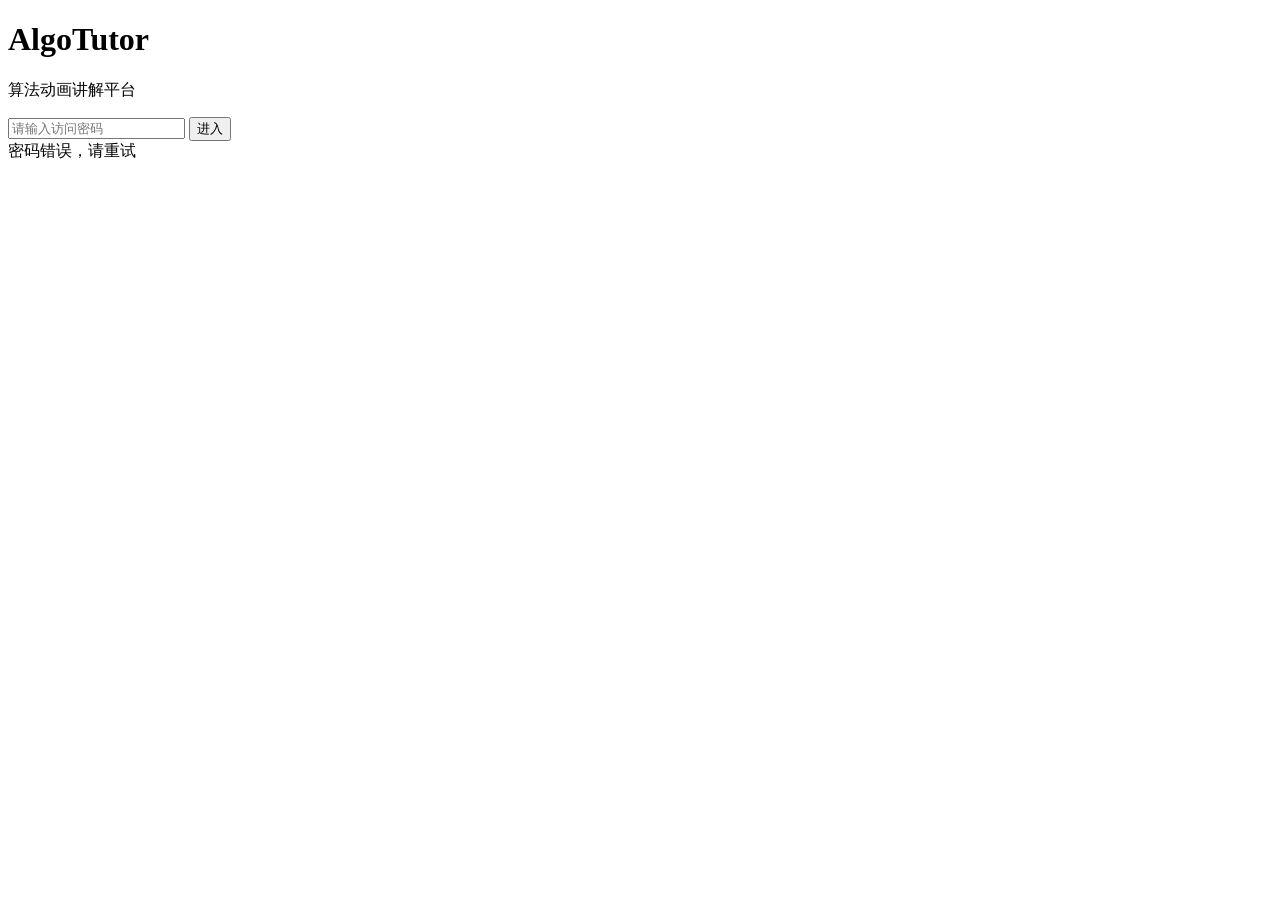
==== index.html @ 1b726865 "Add index.html" ====
<!DOCTYPE html>
<html lang="zh-CN">
<head>
    <meta charset="UTF-8">
    <meta name="viewport" content="width=device-width, initial-scale=1.0, maximum-scale=1.0, user-scalable=no">
    <title>算法动画讲解 - AlgoTutor</title>
    <link rel="stylesheet" href="_shared/style.css">
</head>
<body>
    <!-- Password Screen -->
    <div id="pwd-screen">
        <h1>AlgoTutor</h1>
        <p>算法动画讲解平台</p>
        <input type="password" id="pwd-input" placeholder="请输入访问密码" onkeydown="if(event.key==='Enter')checkPwd()">
        <button onclick="checkPwd()">进入</button>
        <div class="error" id="pwd-error">密码错误，请重试</div>
    </div>

    <!-- Main Content (hidden until password correct) -->
    <div id="main-content" style="display:none;">
        <div class="container">
            <h1>AlgoTutor</h1>
            <p class="subtitle">算法动画讲解平台</p>

            <div class="card">
                <h2>题目列表</h2>
                <p>点击题目卡片进入动画讲解页面</p>
                <div class="home-grid">
                    <a href="abc255c.html" class="problem-card">
                        <div class="id">ABC255C</div>
                        <h3>±1操作</h3>
                        <p>给定整数X，通过±1操作使其变成等差数列中的"好数"，求最小操作次数。</p>
                        <span class="tag">等差数列 / 最近距离</span>
                    </a>
                    <a href="n5696.html" class="problem-card">
                        <div class="id">N5696</div>
                        <h3>完数的判定与统计</h3>
                        <p>完数等于其所有真因子之和。输入N，输出小于N的所有完数及个数。</p>
                        <span class="tag">因子 / 枚举</span>
                    </a>
                    <a href="n4026.html" class="problem-card">
                        <div class="id">N4026</div>
                        <h3>筛选质数</h3>
                        <p>输入正整数n，输出小于等于n的所有质数。学习质数的判定方法。</p>
                        <span class="tag">质数 / 筛法</span>
                    </a>
                </div>
            </div>

            <div class="card">
                <h2>使用说明</h2>
                <ul>
                    <li>每道题都有<strong>交互式数轴动画</strong>，可以调整参数观察不同情况</li>
                    <li>点击<strong>「开始讲解」</strong>可以自动播放分步动画</li>
                    <li>每一步都配有对应的<strong>C++代码</strong>和文字说明</li>
                    <li>支持<strong>暂停/继续</strong>、<strong>上一步/下一步</strong>手动控制</li>
                </ul>
            </div>

            <p class="subtitle" style="margin-top:20px; font-size:0.75em;">
                AlgoTutor | 密码保护内容，请勿外传
            </p>
        </div>
    </div>

    <script>
        const CORRECT_PWD = 'tangtang';

        function checkPwd() {
            const input = document.getElementById('pwd-input').value;
            if (input === CORRECT_PWD) {
                document.getElementById('pwd-screen').style.display = 'none';
                document.getElementById('main-content').style.display = 'block';
                sessionStorage.setItem('algo_auth', '1');
            } else {
                document.getElementById('pwd-error').style.display = 'block';
                document.getElementById('pwd-input').value = '';
            }
        }

        // Auto-login if already authenticated in this session
        if (sessionStorage.getItem('algo_auth') === '1') {
            document.getElementById('pwd-screen').style.display = 'none';
            document.getElementById('main-content').style.display = 'block';
        }
    </script>
</body>
</html>
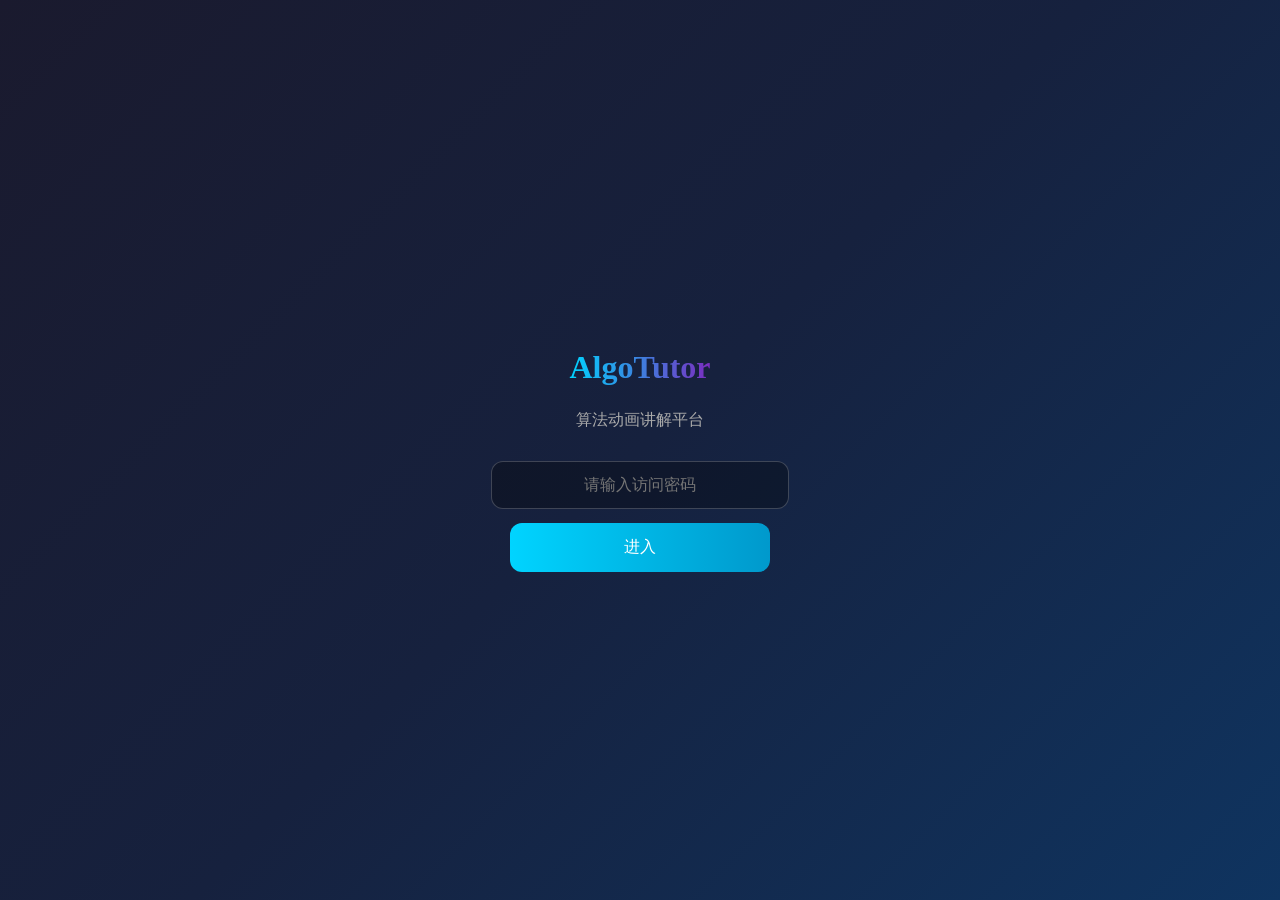
==== commit 278fa1b2: "Fix: rename _shared to shared, improve UI" ====
--- a/index.html
+++ b/index.html
@@ -1,88 +1,88 @@
-<!DOCTYPE html>
-<html lang="zh-CN">
-<head>
-    <meta charset="UTF-8">
-    <meta name="viewport" content="width=device-width, initial-scale=1.0, maximum-scale=1.0, user-scalable=no">
-    <title>算法动画讲解 - AlgoTutor</title>
-    <link rel="stylesheet" href="_shared/style.css">
-</head>
-<body>
-    <!-- Password Screen -->
-    <div id="pwd-screen">
-        <h1>AlgoTutor</h1>
-        <p>算法动画讲解平台</p>
-        <input type="password" id="pwd-input" placeholder="请输入访问密码" onkeydown="if(event.key==='Enter')checkPwd()">
-        <button onclick="checkPwd()">进入</button>
-        <div class="error" id="pwd-error">密码错误，请重试</div>
-    </div>
-
-    <!-- Main Content (hidden until password correct) -->
-    <div id="main-content" style="display:none;">
-        <div class="container">
-            <h1>AlgoTutor</h1>
-            <p class="subtitle">算法动画讲解平台</p>
-
-            <div class="card">
-                <h2>题目列表</h2>
-                <p>点击题目卡片进入动画讲解页面</p>
-                <div class="home-grid">
-                    <a href="abc255c.html" class="problem-card">
-                        <div class="id">ABC255C</div>
-                        <h3>±1操作</h3>
-                        <p>给定整数X，通过±1操作使其变成等差数列中的"好数"，求最小操作次数。</p>
-                        <span class="tag">等差数列 / 最近距离</span>
-                    </a>
-                    <a href="n5696.html" class="problem-card">
-                        <div class="id">N5696</div>
-                        <h3>完数的判定与统计</h3>
-                        <p>完数等于其所有真因子之和。输入N，输出小于N的所有完数及个数。</p>
-                        <span class="tag">因子 / 枚举</span>
-                    </a>
-                    <a href="n4026.html" class="problem-card">
-                        <div class="id">N4026</div>
-                        <h3>筛选质数</h3>
-                        <p>输入正整数n，输出小于等于n的所有质数。学习质数的判定方法。</p>
-                        <span class="tag">质数 / 筛法</span>
-                    </a>
-                </div>
-            </div>
-
-            <div class="card">
-                <h2>使用说明</h2>
-                <ul>
-                    <li>每道题都有<strong>交互式数轴动画</strong>，可以调整参数观察不同情况</li>
-                    <li>点击<strong>「开始讲解」</strong>可以自动播放分步动画</li>
-                    <li>每一步都配有对应的<strong>C++代码</strong>和文字说明</li>
-                    <li>支持<strong>暂停/继续</strong>、<strong>上一步/下一步</strong>手动控制</li>
-                </ul>
-            </div>
-
-            <p class="subtitle" style="margin-top:20px; font-size:0.75em;">
-                AlgoTutor | 密码保护内容，请勿外传
-            </p>
-        </div>
-    </div>
-
-    <script>
-        const CORRECT_PWD = 'tangtang';
-
-        function checkPwd() {
-            const input = document.getElementById('pwd-input').value;
-            if (input === CORRECT_PWD) {
-                document.getElementById('pwd-screen').style.display = 'none';
-                document.getElementById('main-content').style.display = 'block';
-                sessionStorage.setItem('algo_auth', '1');
-            } else {
-                document.getElementById('pwd-error').style.display = 'block';
-                document.getElementById('pwd-input').value = '';
-            }
-        }
-
-        // Auto-login if already authenticated in this session
-        if (sessionStorage.getItem('algo_auth') === '1') {
-            document.getElementById('pwd-screen').style.display = 'none';
-            document.getElementById('main-content').style.display = 'block';
-        }
-    </script>
-</body>
-</html>
+<!DOCTYPE html>
+<html lang="zh-CN">
+<head>
+    <meta charset="UTF-8">
+    <meta name="viewport" content="width=device-width, initial-scale=1.0, maximum-scale=1.0, user-scalable=no">
+    <title>算法动画讲解 - AlgoTutor</title>
+    <link rel="stylesheet" href="shared/style.css">
+</head>
+<body>
+    <!-- Password Screen -->
+    <div id="pwd-screen" style="position:fixed;inset:0;background:linear-gradient(135deg,#1a1a2e 0%,#16213e 50%,#0f3460 100%);display:flex;flex-direction:column;align-items:center;justify-content:center;z-index:1000;">
+        <h1 style="font-size:2em;margin-bottom:8px;background:linear-gradient(90deg,#00d4ff,#7b2cbf);-webkit-background-clip:text;-webkit-text-fill-color:transparent;">AlgoTutor</h1>
+        <p style="color:#aaa;margin-bottom:30px;font-size:1em;">算法动画讲解平台</p>
+        <input type="password" id="pwd-input" placeholder="请输入访问密码" onkeydown="if(event.key==='Enter')checkPwd()" style="width:260px;padding:14px 18px;border:1px solid rgba(255,255,255,0.2);border-radius:12px;background:rgba(0,0,0,0.3);color:#fff;font-size:1em;text-align:center;margin-bottom:14px;outline:none;">
+        <button onclick="checkPwd()" style="width:260px;padding:14px;background:linear-gradient(90deg,#00d4ff,#0099cc);color:#fff;border:none;border-radius:12px;font-size:1em;cursor:pointer;">进入</button>
+        <div class="error" id="pwd-error" style="color:#ff6b6b;margin-top:12px;font-size:0.9em;display:none;">密码错误，请重试</div>
+    </div>
+
+    <!-- Main Content (hidden until password correct) -->
+    <div id="main-content" style="display:none;">
+        <div class="container">
+            <h1>AlgoTutor</h1>
+            <p class="subtitle">算法动画讲解平台</p>
+
+            <div class="card">
+                <h2>题目列表</h2>
+                <p>点击题目卡片进入动画讲解页面</p>
+                <div class="home-grid">
+                    <a href="abc255c.html" class="problem-card">
+                        <div class="id">ABC255C</div>
+                        <h3>±1操作</h3>
+                        <p>给定整数X，通过±1操作使其变成等差数列中的"好数"，求最小操作次数。</p>
+                        <span class="tag">等差数列 / 最近距离</span>
+                    </a>
+                    <a href="n5696.html" class="problem-card">
+                        <div class="id">N5696</div>
+                        <h3>完数的判定与统计</h3>
+                        <p>完数等于其所有真因子之和。输入N，输出小于N的所有完数及个数。</p>
+                        <span class="tag">因子 / 枚举</span>
+                    </a>
+                    <a href="n4026.html" class="problem-card">
+                        <div class="id">N4026</div>
+                        <h3>筛选质数</h3>
+                        <p>输入正整数n，输出小于等于n的所有质数。学习质数的判定方法。</p>
+                        <span class="tag">质数 / 筛法</span>
+                    </a>
+                </div>
+            </div>
+
+            <div class="card">
+                <h2>使用说明</h2>
+                <ul>
+                    <li>每道题都有<strong>交互式数轴动画</strong>，可以调整参数观察不同情况</li>
+                    <li>点击<strong>「开始讲解」</strong>可以自动播放分步动画</li>
+                    <li>每一步都配有对应的<strong>C++代码</strong>和文字说明</li>
+                    <li>支持<strong>暂停/继续</strong>、<strong>上一步/下一步</strong>手动控制</li>
+                </ul>
+            </div>
+
+            <p class="subtitle" style="margin-top:20px; font-size:0.75em;">
+                AlgoTutor | 密码保护内容，请勿外传
+            </p>
+        </div>
+    </div>
+
+    <script>
+        const CORRECT_PWD = 'tangtang';
+
+        function checkPwd() {
+            const input = document.getElementById('pwd-input').value;
+            if (input === CORRECT_PWD) {
+                document.getElementById('pwd-screen').style.display = 'none';
+                document.getElementById('main-content').style.display = 'block';
+                sessionStorage.setItem('algo_auth', '1');
+            } else {
+                document.getElementById('pwd-error').style.display = 'block';
+                document.getElementById('pwd-input').value = '';
+            }
+        }
+
+        // Auto-login if already authenticated in this session
+        if (sessionStorage.getItem('algo_auth') === '1') {
+            document.getElementById('pwd-screen').style.display = 'none';
+            document.getElementById('main-content').style.display = 'block';
+        }
+    </script>
+</body>
+</html>
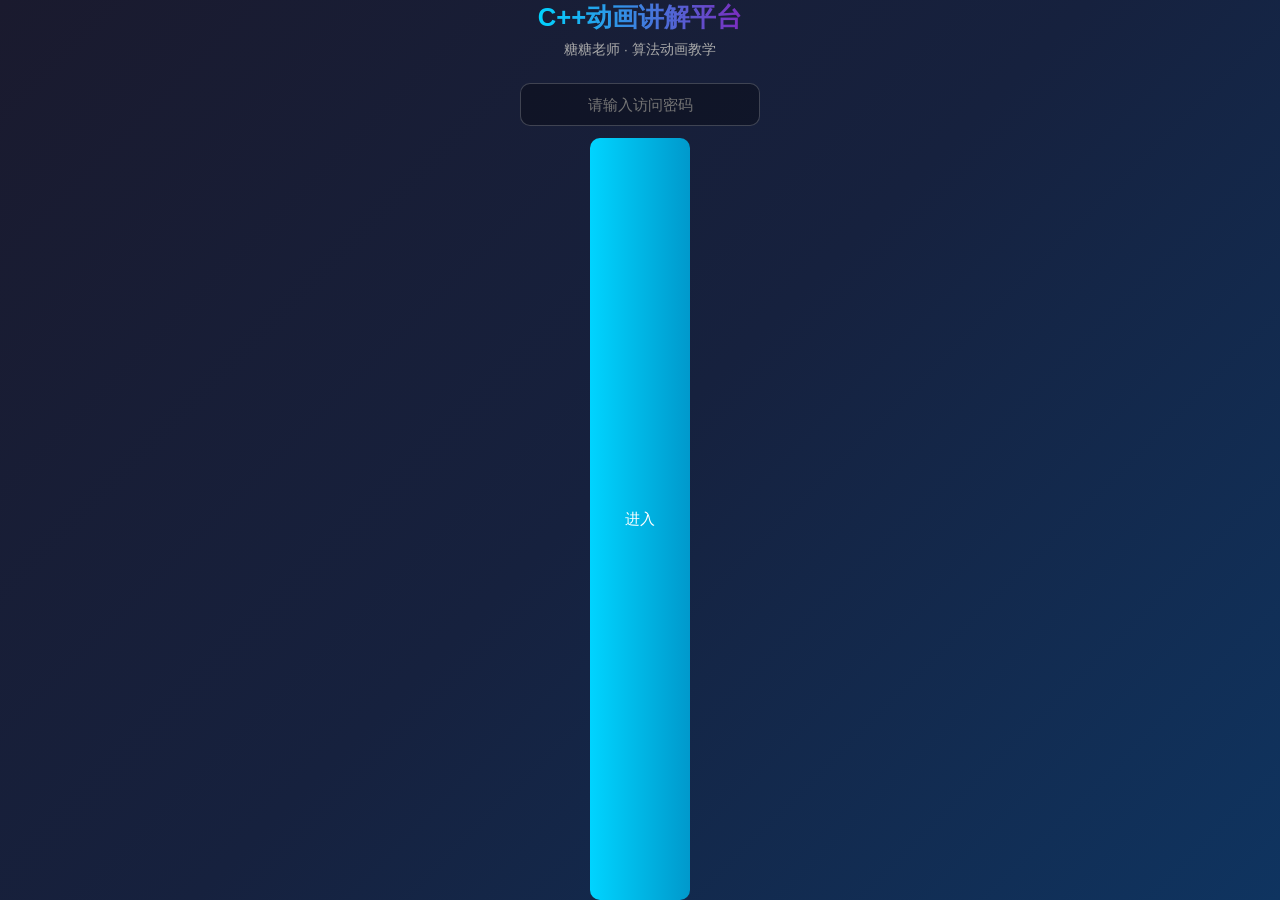
==== commit e489a19a: "UI redesign: search box, credit, better layout for index.html" ====
--- a/index.html
+++ b/index.html
@@ -1,88 +1,179 @@
-<!DOCTYPE html>
-<html lang="zh-CN">
-<head>
-    <meta charset="UTF-8">
-    <meta name="viewport" content="width=device-width, initial-scale=1.0, maximum-scale=1.0, user-scalable=no">
-    <title>算法动画讲解 - AlgoTutor</title>
-    <link rel="stylesheet" href="shared/style.css">
-</head>
-<body>
-    <!-- Password Screen -->
-    <div id="pwd-screen" style="position:fixed;inset:0;background:linear-gradient(135deg,#1a1a2e 0%,#16213e 50%,#0f3460 100%);display:flex;flex-direction:column;align-items:center;justify-content:center;z-index:1000;">
-        <h1 style="font-size:2em;margin-bottom:8px;background:linear-gradient(90deg,#00d4ff,#7b2cbf);-webkit-background-clip:text;-webkit-text-fill-color:transparent;">AlgoTutor</h1>
-        <p style="color:#aaa;margin-bottom:30px;font-size:1em;">算法动画讲解平台</p>
-        <input type="password" id="pwd-input" placeholder="请输入访问密码" onkeydown="if(event.key==='Enter')checkPwd()" style="width:260px;padding:14px 18px;border:1px solid rgba(255,255,255,0.2);border-radius:12px;background:rgba(0,0,0,0.3);color:#fff;font-size:1em;text-align:center;margin-bottom:14px;outline:none;">
-        <button onclick="checkPwd()" style="width:260px;padding:14px;background:linear-gradient(90deg,#00d4ff,#0099cc);color:#fff;border:none;border-radius:12px;font-size:1em;cursor:pointer;">进入</button>
-        <div class="error" id="pwd-error" style="color:#ff6b6b;margin-top:12px;font-size:0.9em;display:none;">密码错误，请重试</div>
-    </div>
-
-    <!-- Main Content (hidden until password correct) -->
-    <div id="main-content" style="display:none;">
-        <div class="container">
-            <h1>AlgoTutor</h1>
-            <p class="subtitle">算法动画讲解平台</p>
-
-            <div class="card">
-                <h2>题目列表</h2>
-                <p>点击题目卡片进入动画讲解页面</p>
-                <div class="home-grid">
-                    <a href="abc255c.html" class="problem-card">
-                        <div class="id">ABC255C</div>
-                        <h3>±1操作</h3>
-                        <p>给定整数X，通过±1操作使其变成等差数列中的"好数"，求最小操作次数。</p>
-                        <span class="tag">等差数列 / 最近距离</span>
-                    </a>
-                    <a href="n5696.html" class="problem-card">
-                        <div class="id">N5696</div>
-                        <h3>完数的判定与统计</h3>
-                        <p>完数等于其所有真因子之和。输入N，输出小于N的所有完数及个数。</p>
-                        <span class="tag">因子 / 枚举</span>
-                    </a>
-                    <a href="n4026.html" class="problem-card">
-                        <div class="id">N4026</div>
-                        <h3>筛选质数</h3>
-                        <p>输入正整数n，输出小于等于n的所有质数。学习质数的判定方法。</p>
-                        <span class="tag">质数 / 筛法</span>
-                    </a>
-                </div>
-            </div>
-
-            <div class="card">
-                <h2>使用说明</h2>
-                <ul>
-                    <li>每道题都有<strong>交互式数轴动画</strong>，可以调整参数观察不同情况</li>
-                    <li>点击<strong>「开始讲解」</strong>可以自动播放分步动画</li>
-                    <li>每一步都配有对应的<strong>C++代码</strong>和文字说明</li>
-                    <li>支持<strong>暂停/继续</strong>、<strong>上一步/下一步</strong>手动控制</li>
-                </ul>
-            </div>
-
-            <p class="subtitle" style="margin-top:20px; font-size:0.75em;">
-                AlgoTutor | 密码保护内容，请勿外传
-            </p>
-        </div>
-    </div>
-
-    <script>
-        const CORRECT_PWD = 'tangtang';
-
-        function checkPwd() {
-            const input = document.getElementById('pwd-input').value;
-            if (input === CORRECT_PWD) {
-                document.getElementById('pwd-screen').style.display = 'none';
-                document.getElementById('main-content').style.display = 'block';
-                sessionStorage.setItem('algo_auth', '1');
-            } else {
-                document.getElementById('pwd-error').style.display = 'block';
-                document.getElementById('pwd-input').value = '';
-            }
-        }
-
-        // Auto-login if already authenticated in this session
-        if (sessionStorage.getItem('algo_auth') === '1') {
-            document.getElementById('pwd-screen').style.display = 'none';
-            document.getElementById('main-content').style.display = 'block';
-        }
-    </script>
-</body>
-</html>
+<!DOCTYPE html>
+<html lang="zh-CN">
+<head>
+    <meta charset="UTF-8">
+    <meta name="viewport" content="width=device-width, initial-scale=1.0, maximum-scale=1.0, user-scalable=no">
+    <title>C++动画讲解平台</title>
+    <link rel="stylesheet" href="shared/style.css">
+    <style>
+        /* Quick search section */
+        .quick-search {
+            background: var(--surface);
+            border-radius: 12px;
+            padding: 14px;
+            margin-bottom: 12px;
+            border: 1px solid var(--rule);
+            text-align: center;
+        }
+        .quick-search h3 {
+            color: var(--accent);
+            margin-bottom: 10px;
+            font-size: 0.95em;
+        }
+        .search-row {
+            display: flex;
+            gap: 8px;
+            justify-content: center;
+            align-items: center;
+        }
+        .search-row input {
+            width: 140px;
+            padding: 10px 14px;
+            border: 1px solid rgba(255,255,255,0.2);
+            border-radius: 10px;
+            background: rgba(0,0,0,0.3);
+            color: #fff;
+            font-size: 1em;
+            text-align: center;
+            outline: none;
+        }
+        .search-row input:focus {
+            border-color: var(--accent);
+        }
+        .search-row button {
+            padding: 10px 18px;
+            background: linear-gradient(90deg, var(--accent), #0099cc);
+            color: #fff;
+            border: none;
+            border-radius: 10px;
+            font-size: 0.9em;
+            cursor: pointer;
+            white-space: nowrap;
+        }
+        .search-result {
+            margin-top: 8px;
+            color: var(--accent);
+            font-size: 0.85em;
+            min-height: 20px;
+        }
+        /* Credit footer */
+        .credit-footer {
+            text-align: center;
+            padding: 16px;
+            margin-top: 16px;
+        }
+        .credit-footer .teacher {
+            font-size: 1em;
+            color: var(--accent);
+            font-weight: bold;
+            margin-bottom: 4px;
+        }
+        .credit-footer .note {
+            font-size: 0.75em;
+            color: var(--muted);
+        }
+    </style>
+</head>
+<body>
+    <!-- Password Screen -->
+    <div id="pwd-screen" style="position:fixed;inset:0;background:linear-gradient(135deg,#1a1a2e 0%,#16213e 50%,#0f3460 100%);display:flex;flex-direction:column;align-items:center;justify-content:center;z-index:1000;">
+        <h1 style="font-size:1.6em;margin-bottom:6px;background:linear-gradient(90deg,#00d4ff,#7b2cbf);-webkit-background-clip:text;-webkit-text-fill-color:transparent;">C++动画讲解平台</h1>
+        <p style="color:#aaa;margin-bottom:24px;font-size:0.85em;">糖糖老师 · 算法动画教学</p>
+        <input type="password" id="pwd-input" placeholder="请输入访问密码" onkeydown="if(event.key==='Enter')checkPwd()" style="width:240px;padding:12px 16px;border:1px solid rgba(255,255,255,0.2);border-radius:10px;background:rgba(0,0,0,0.3);color:#fff;font-size:0.95em;text-align:center;margin-bottom:12px;outline:none;">
+        <button onclick="checkPwd()" style="width:240px;padding:12px;background:linear-gradient(90deg,#00d4ff,#0099cc);color:#fff;border:none;border-radius:10px;font-size:0.95em;cursor:pointer;">进入</button>
+        <div id="pwd-error" style="color:#ff6b6b;margin-top:10px;font-size:0.85em;display:none;">密码错误，请重试</div>
+    </div>
+
+    <!-- Main Content -->
+    <div id="main-content" style="display:none;">
+        <div class="container">
+            <h1>C++动画讲解平台</h1>
+            <p class="subtitle">糖糖老师 · 算法动画教学</p>
+
+            <!-- Quick Search -->
+            <div class="quick-search">
+                <h3>快速查找题目</h3>
+                <div class="search-row">
+                    <input type="text" id="searchInput" placeholder="输入题号，如 N5696" onkeydown="if(event.key==='Enter')searchProblem()">
+                    <button onclick="searchProblem()">查找</button>
+                </div>
+                <div class="search-result" id="searchResult"></div>
+            </div>
+
+            <!-- Problem List -->
+            <div class="card">
+                <h2>题目列表</h2>
+                <p>点击题目卡片进入动画讲解</p>
+                <div class="home-grid">
+                    <a href="abc255c.html" class="problem-card">
+                        <div class="id">ABC255C</div>
+                        <h3>±1操作</h3>
+                        <p>给定整数X，通过±1操作使其变成等差数列中的"好数"，求最小操作次数。</p>
+                        <span class="tag">等差数列 / 最近距离</span>
+                    </a>
+                    <a href="n5696.html" class="problem-card">
+                        <div class="id">N5696</div>
+                        <h3>完数的判定与统计</h3>
+                        <p>完数等于其所有真因子之和。输入N，输出小于N的所有完数及个数。</p>
+                        <span class="tag">因子 / 枚举</span>
+                    </a>
+                    <a href="n4026.html" class="problem-card">
+                        <div class="id">N4026</div>
+                        <h3>筛选质数</h3>
+                        <p>输入正整数n，输出小于等于n的所有质数。学习质数的判定方法。</p>
+                        <span class="tag">质数 / 试除法</span>
+                    </a>
+                </div>
+            </div>
+
+            <!-- Credit -->
+            <div class="credit-footer">
+                <div class="teacher">糖糖老师 制作</div>
+                <div class="note">C++动画讲解平台 · 仅供教学使用 · 请勿外传</div>
+            </div>
+        </div>
+    </div>
+
+    <script>
+        const CORRECT_PWD = 'tangtang';
+
+        // Problem database
+        const problems = {
+            'abc255c': { url: 'abc255c.html', name: 'ABC255C ±1操作' },
+            'c0904': { url: 'abc255c.html', name: 'ABC255C ±1操作' },
+            'n5696': { url: 'n5696.html', name: 'N5696 完数的判定与统计' },
+            'n4026': { url: 'n4026.html', name: 'N4026 筛选质数' }
+        };
+
+        function checkPwd() {
+            const input = document.getElementById('pwd-input').value;
+            if (input === CORRECT_PWD) {
+                document.getElementById('pwd-screen').style.display = 'none';
+                document.getElementById('main-content').style.display = 'block';
+                sessionStorage.setItem('algo_auth', '1');
+            } else {
+                document.getElementById('pwd-error').style.display = 'block';
+                document.getElementById('pwd-input').value = '';
+            }
+        }
+
+        function searchProblem() {
+            const input = document.getElementById('searchInput').value.trim().toLowerCase();
+            const resultDiv = document.getElementById('searchResult');
+            if (!input) { resultDiv.innerHTML = ''; return; }
+
+            const problem = problems[input];
+            if (problem) {
+                resultDiv.innerHTML = '找到：<a href="' + problem.url + '" style="color:#00d4ff;text-decoration:underline;">' + problem.name + ' → 点击进入</a>';
+            } else {
+                resultDiv.innerHTML = '未找到题目 "' + input + '"，请检查题号是否正确';
+            }
+        }
+
+        if (sessionStorage.getItem('algo_auth') === '1') {
+            document.getElementById('pwd-screen').style.display = 'none';
+            document.getElementById('main-content').style.display = 'block';
+        }
+    </script>
+</body>
+</html>
--- a/shared/style.css
+++ b/shared/style.css
@@ -0,0 +1,294 @@
+/* === AlgoTutor Shared Styles === */
+* { margin: 0; padding: 0; box-sizing: border-box; }
+
+:root {
+    --bg: #1a1a2e;
+    --bg2: #16213e;
+    --surface: rgba(255,255,255,0.05);
+    --ink: #ffffff;
+    --muted: #aaa;
+    --accent: #00d4ff;
+    --accent2: #7b2cbf;
+    --success: #51cf66;
+    --warning: #ffd43b;
+    --danger: #ff6b6b;
+    --rule: rgba(255,255,255,0.1);
+    --font: 'Microsoft YaHei', 'PingFang SC', sans-serif;
+    --font-mono: 'Consolas', 'Monaco', 'Courier New', monospace;
+}
+
+body {
+    font-family: var(--font);
+    background: linear-gradient(135deg, var(--bg) 0%, var(--bg2) 50%, #0f3460 100%);
+    min-height: 100vh;
+    color: var(--ink);
+    overflow-x: hidden;
+    -webkit-text-size-adjust: 100%;
+}
+
+.container { max-width: 900px; margin: 0 auto; padding: 12px 10px; }
+
+/* --- Header --- */
+h1 {
+    text-align: center;
+    font-size: 1.4em;
+    margin-bottom: 6px;
+    background: linear-gradient(90deg, var(--accent), var(--accent2));
+    -webkit-background-clip: text;
+    -webkit-text-fill-color: transparent;
+}
+.subtitle { text-align: center; color: var(--muted); font-size: 0.85em; margin-bottom: 12px; }
+
+/* --- Card --- */
+.card {
+    background: var(--surface);
+    border-radius: 12px;
+    padding: 14px;
+    margin-bottom: 12px;
+    border: 1px solid var(--rule);
+}
+.card h2 { color: var(--accent); margin-bottom: 8px; font-size: 1.05em; }
+.card h3 { color: var(--accent); margin-bottom: 6px; font-size: 0.95em; }
+.card p, .card li { line-height: 1.6; color: #ddd; font-size: 0.9em; }
+.card ul { margin-left: 16px; }
+
+.highlight {
+    background: rgba(0,212,255,0.15);
+    padding: 1px 6px; border-radius: 4px;
+    color: var(--accent); font-weight: bold;
+}
+
+.formula {
+    background: rgba(123,44,191,0.15);
+    padding: 8px 14px; border-radius: 8px;
+    font-family: var(--font-mono); color: #e0aaff;
+    margin: 8px 0; display: inline-block; font-size: 0.85em;
+}
+
+/* --- Canvas --- */
+#canvas-container {
+    position: relative;
+    width: 100%; height: 240px;
+    background: rgba(0,0,0,0.3);
+    border-radius: 12px;
+    overflow: hidden;
+    margin: 10px 0;
+}
+canvas { display: block; }
+
+/* --- Controls --- */
+.controls {
+    display: flex; gap: 8px;
+    justify-content: center; flex-wrap: nowrap;
+    margin-top: 10px;
+    position: sticky; bottom: 0;
+    background: rgba(22,33,62,0.95);
+    padding: 10px; border-radius: 10px;
+    backdrop-filter: blur(10px);
+    border: 1px solid var(--rule);
+    z-index: 10;
+}
+button {
+    padding: 8px 14px; border: none; border-radius: 8px;
+    cursor: pointer; font-size: 0.85em; font-family: inherit;
+    transition: all 0.3s; white-space: nowrap;
+    flex: 1; max-width: 100px;
+}
+.btn-primary {
+    background: linear-gradient(90deg, var(--accent), #0099cc);
+    color: #fff; flex: 1.3; max-width: 110px;
+}
+.btn-primary:active { transform: scale(0.95); }
+.btn-secondary {
+    background: rgba(255,255,255,0.1); color: #fff;
+    border: 1px solid rgba(255,255,255,0.2);
+}
+
+/* --- Step indicators --- */
+.step-indicator {
+    display: flex; justify-content: center; gap: 6px;
+    margin: 8px 0;
+}
+.step-dot {
+    width: 10px; height: 10px; border-radius: 50%;
+    background: rgba(255,255,255,0.2); transition: all 0.3s;
+}
+.step-dot.active { background: var(--accent); box-shadow: 0 0 8px var(--accent); }
+.step-dot.completed { background: var(--accent2); }
+
+/* --- Explanation --- */
+.explanation-box {
+    background: rgba(0,212,255,0.08);
+    border-left: 3px solid var(--accent);
+    padding: 10px 14px; border-radius: 0 8px 8px 0;
+    margin: 8px 0; min-height: 40px;
+}
+.explanation-box p { color: #fff; font-size: 0.9em; }
+
+/* --- Inputs --- */
+.input-row {
+    display: flex; gap: 8px;
+    justify-content: center; flex-wrap: wrap;
+    margin: 8px 0;
+}
+.input-group {
+    display: flex; align-items: center; gap: 4px;
+}
+.input-group label { color: var(--muted); font-size: 0.85em; }
+.input-group input {
+    width: 55px; padding: 6px 8px;
+    border: 1px solid rgba(255,255,255,0.2);
+    border-radius: 6px; background: rgba(0,0,0,0.3);
+    color: #fff; font-size: 0.9em; text-align: center;
+}
+.input-group input:focus { outline: none; border-color: var(--accent); }
+
+/* --- Answer --- */
+.answer-box {
+    text-align: center; padding: 12px;
+    background: rgba(123,44,191,0.1);
+    border-radius: 10px; margin-top: 10px;
+}
+.answer-box .label { color: var(--muted); font-size: 0.8em; }
+.answer-box .value {
+    font-size: 1.6em; color: #e0aaff;
+    font-weight: bold; margin-top: 3px;
+}
+
+/* --- Code --- */
+.code-block {
+    background: #0f0f1a;
+    border-radius: 8px; padding: 10px 14px;
+    font-family: var(--font-mono); font-size: 12px;
+    line-height: 1.5; color: #cdd6f4;
+    overflow-x: auto; margin-top: 8px;
+    border: 1px solid rgba(255,255,255,0.08);
+    white-space: pre-wrap; word-wrap: break-word;
+    max-height: 160px; overflow-y: auto;
+}
+.code-block .comment { color: #6c7086; font-style: italic; }
+.code-block .keyword { color: #cba6f7; font-weight: bold; }
+.code-block .type { color: #89b4fa; }
+.code-block .function { color: #f9e2af; }
+.code-block .number { color: #fab387; }
+.code-block .string { color: #a6e3a1; }
+.code-block .var { color: #f38ba8; }
+.code-block .op { color: #89dceb; }
+.code-label {
+    font-size: 0.8em; color: var(--muted);
+    margin-top: 8px; margin-bottom: 2px;
+}
+
+/* --- Legend --- */
+.legend {
+    display: flex; gap: 12px;
+    justify-content: center; flex-wrap: wrap;
+    margin-top: 6px;
+}
+.legend-item {
+    display: flex; align-items: center; gap: 4px;
+    font-size: 0.75em; color: var(--muted);
+}
+.legend-dot { width: 10px; height: 10px; border-radius: 50%; }
+
+/* --- Nav --- */
+.nav-bar {
+    display: flex; align-items: center;
+    padding: 10px 14px; margin-bottom: 10px;
+    background: var(--surface); border-radius: 10px;
+    border: 1px solid var(--rule);
+}
+.nav-bar a {
+    color: var(--accent); text-decoration: none;
+    font-size: 0.9em; margin-right: 12px;
+}
+.nav-bar a:hover { text-decoration: underline; }
+.nav-bar .nav-title { flex: 1; text-align: center; color: #fff; font-size: 1em; }
+
+/* --- Password Screen --- */
+#pwd-screen {
+    position: fixed; inset: 0;
+    background: linear-gradient(135deg, #1a1a2e 0%, #16213e 50%, #0f3460 100%);
+    display: flex; flex-direction: column;
+    align-items: center; justify-content: center;
+    z-index: 1000;
+}
+#pwd-screen h1 { font-size: 1.8em; margin-bottom: 8px; }
+#pwd-screen p { color: var(--muted); margin-bottom: 24px; font-size: 0.9em; }
+#pwd-screen input {
+    width: 220px; padding: 12px 16px;
+    border: 1px solid rgba(255,255,255,0.2);
+    border-radius: 10px; background: rgba(0,0,0,0.3);
+    color: #fff; font-size: 1em; text-align: center;
+    margin-bottom: 12px;
+}
+#pwd-screen input:focus { outline: none; border-color: var(--accent); }
+#pwd-screen button {
+    width: 220px; padding: 12px;
+    background: linear-gradient(90deg, var(--accent), #0099cc);
+    color: #fff; border: none; border-radius: 10px;
+    font-size: 1em; cursor: pointer;
+}
+#pwd-screen .error {
+    color: var(--danger); margin-top: 10px;
+    font-size: 0.85em; display: none;
+}
+
+/* --- Home Cards --- */
+.home-grid {
+    display: grid;
+    grid-template-columns: repeat(auto-fill, minmax(260px, 1fr));
+    gap: 12px;
+    margin-top: 12px;
+}
+.problem-card {
+    background: var(--surface);
+    border-radius: 12px;
+    padding: 16px;
+    border: 1px solid var(--rule);
+    cursor: pointer;
+    transition: all 0.3s;
+    text-decoration: none;
+    color: inherit;
+    display: block;
+}
+.problem-card:hover {
+    border-color: var(--accent);
+    transform: translateY(-2px);
+    box-shadow: 0 4px 15px rgba(0,212,255,0.1);
+}
+.problem-card .id {
+    color: var(--accent); font-size: 0.8em;
+    font-weight: bold; margin-bottom: 4px;
+}
+.problem-card h3 {
+    color: #fff; font-size: 1em; margin-bottom: 6px;
+}
+.problem-card p {
+    color: var(--muted); font-size: 0.8em;
+    line-height: 1.5;
+}
+.problem-card .tag {
+    display: inline-block;
+    background: rgba(0,212,255,0.1);
+    color: var(--accent);
+    padding: 2px 8px;
+    border-radius: 4px;
+    font-size: 0.75em;
+    margin-top: 8px;
+}
+
+/* --- Responsive --- */
+@media (max-width: 480px) {
+    .container { padding: 8px 6px; }
+    h1 { font-size: 1.2em; }
+    .card { padding: 10px; margin-bottom: 8px; border-radius: 10px; }
+    .card p, .card li { font-size: 0.82em; line-height: 1.5; }
+    #canvas-container { height: 200px; }
+    .code-block { font-size: 11px; padding: 8px 10px; max-height: 140px; }
+    button { padding: 7px 10px; font-size: 0.8em; }
+    .controls { gap: 6px; padding: 8px; }
+    .explanation-box { padding: 8px 10px; }
+    .input-group input { width: 48px; padding: 5px 6px; }
+    .home-grid { grid-template-columns: 1fr; }
+}
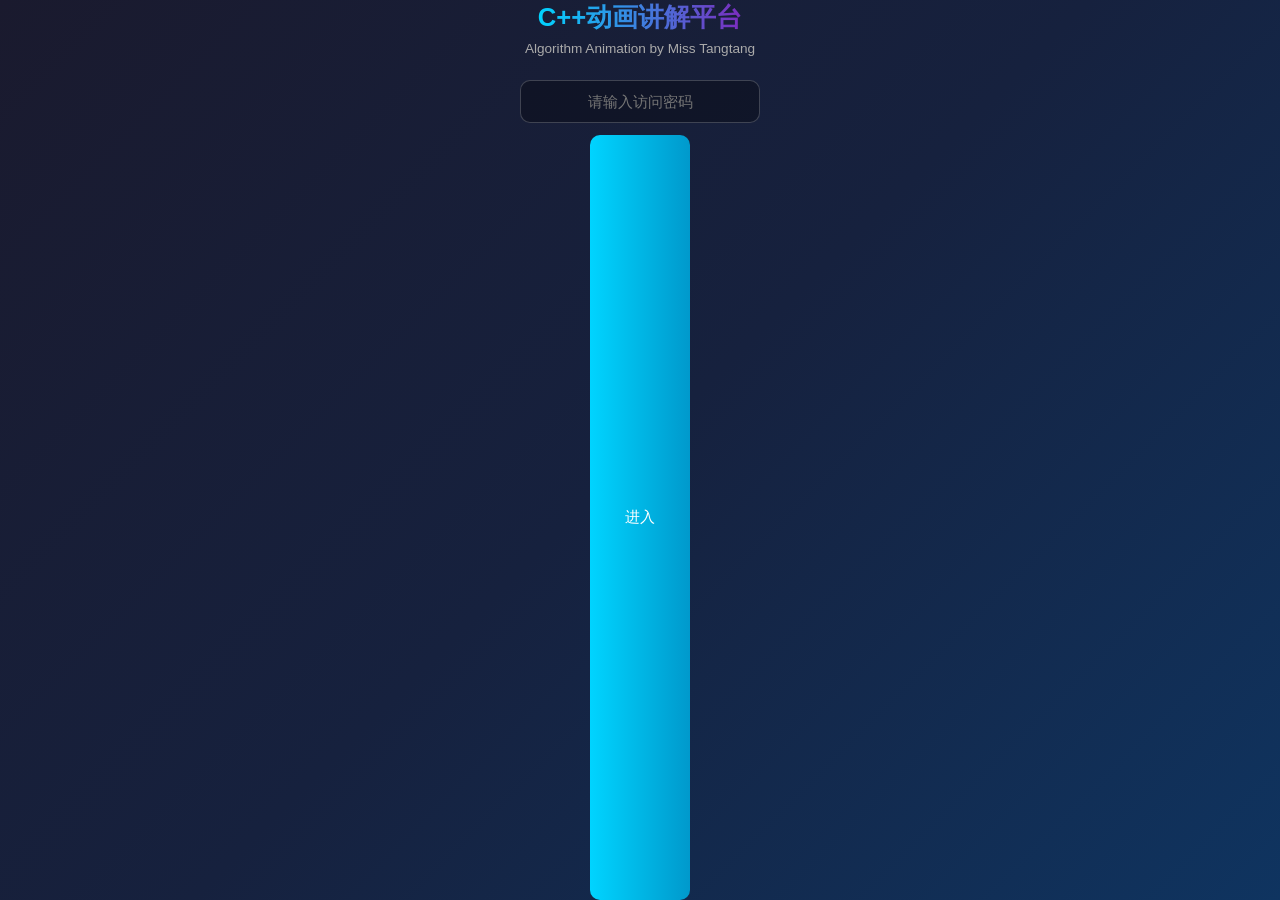
==== commit 6d5170ca: "Credit: From Miss Tangtang, fuzzy search" ====
--- a/index.html
+++ b/index.html
@@ -78,7 +78,7 @@
     <!-- Password Screen -->
     <div id="pwd-screen" style="position:fixed;inset:0;background:linear-gradient(135deg,#1a1a2e 0%,#16213e 50%,#0f3460 100%);display:flex;flex-direction:column;align-items:center;justify-content:center;z-index:1000;">
         <h1 style="font-size:1.6em;margin-bottom:6px;background:linear-gradient(90deg,#00d4ff,#7b2cbf);-webkit-background-clip:text;-webkit-text-fill-color:transparent;">C++动画讲解平台</h1>
-        <p style="color:#aaa;margin-bottom:24px;font-size:0.85em;">糖糖老师 · 算法动画教学</p>
+        <p style="color:#aaa;margin-bottom:24px;font-size:0.85em;">Algorithm Animation by Miss Tangtang</p>
         <input type="password" id="pwd-input" placeholder="请输入访问密码" onkeydown="if(event.key==='Enter')checkPwd()" style="width:240px;padding:12px 16px;border:1px solid rgba(255,255,255,0.2);border-radius:10px;background:rgba(0,0,0,0.3);color:#fff;font-size:0.95em;text-align:center;margin-bottom:12px;outline:none;">
         <button onclick="checkPwd()" style="width:240px;padding:12px;background:linear-gradient(90deg,#00d4ff,#0099cc);color:#fff;border:none;border-radius:10px;font-size:0.95em;cursor:pointer;">进入</button>
         <div id="pwd-error" style="color:#ff6b6b;margin-top:10px;font-size:0.85em;display:none;">密码错误，请重试</div>
@@ -88,7 +88,7 @@
     <div id="main-content" style="display:none;">
         <div class="container">
             <h1>C++动画讲解平台</h1>
-            <p class="subtitle">糖糖老师 · 算法动画教学</p>
+            <p class="subtitle">Algorithm Animation by Miss Tangtang</p>
 
             <!-- Quick Search -->
             <div class="quick-search">
@@ -128,7 +128,7 @@
 
             <!-- Credit -->
             <div class="credit-footer">
-                <div class="teacher">糖糖老师 制作</div>
+                <div class="teacher">From Miss Tangtang</div>
                 <div class="note">C++动画讲解平台 · 仅供教学使用 · 请勿外传</div>
             </div>
         </div>
@@ -158,15 +158,26 @@
         }
 
         function searchProblem() {
-            const input = document.getElementById('searchInput').value.trim().toLowerCase();
+            const rawInput = document.getElementById('searchInput').value.trim();
+            const input = rawInput.toLowerCase().replace(/\s/g, '');
             const resultDiv = document.getElementById('searchResult');
             if (!input) { resultDiv.innerHTML = ''; return; }
 
-            const problem = problems[input];
+            // Exact match first
+            let problem = problems[input];
+            // Partial match fallback
+            if (!problem) {
+                for (const key in problems) {
+                    if (key.includes(input) || input.includes(key)) {
+                        problem = problems[key];
+                        break;
+                    }
+                }
+            }
             if (problem) {
                 resultDiv.innerHTML = '找到：<a href="' + problem.url + '" style="color:#00d4ff;text-decoration:underline;">' + problem.name + ' → 点击进入</a>';
             } else {
-                resultDiv.innerHTML = '未找到题目 "' + input + '"，请检查题号是否正确';
+                resultDiv.innerHTML = '未找到题目 "' + rawInput + '"，请检查题号是否正确';
             }
         }
 
